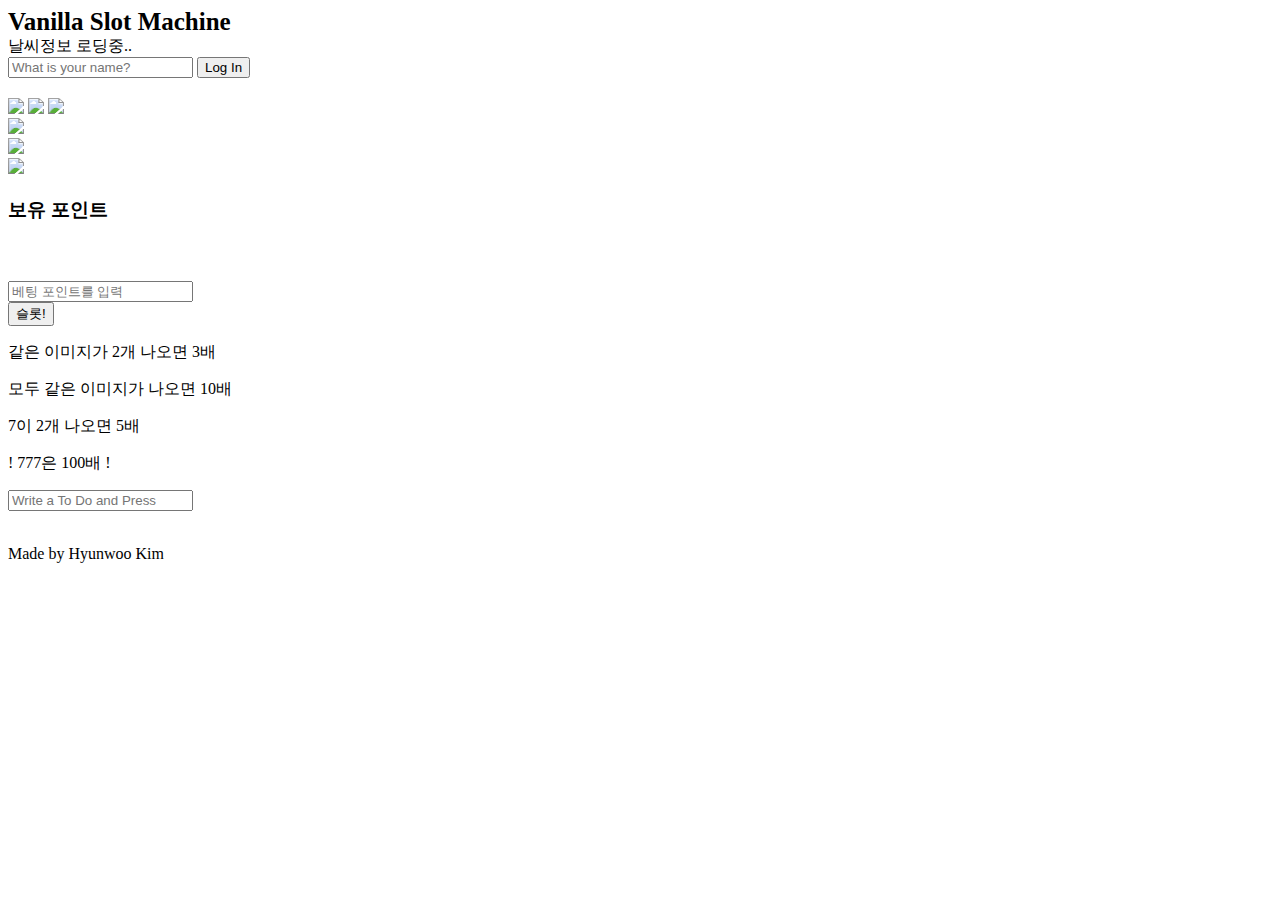
==== HTML.html @ e229a9f2 "Add files via upload" ====
<!DOCTYPE html>
<html lang="ko">
<head>
    <meta charset="UTF-8">
    <meta http-equiv="X-UA-Compatible" content="IE=edge">
    <link rel="stylesheet" href="CSS/style.css">
    <link rel="stylesheet" type="text/css" href="CSS/bootstrap.min.css">
    <title>App</title>
</head>
<body>
    <div class="container_NOTBOOT" id="ceil_opt">
        <span class="box0_l" style="font-size: 25px;"><b>Vanilla Slot Machine</b></span>
        <div class="box0_r" id="weather">
            <span>날씨정보 로딩중..</span>
            <span></span>
        </div>
    </div>


    <div class = "container_NOTBOOT" id="top_opt">
        <div class="box1">
            <form class="hidden" id="login-form">    <!-- HTML의 도움을 받기위해 input은 form 안에 -->
                <input required maxlength = "15" type="text" placeholder="What is your name?">
                <button>Log In</button>
            </form>
            <h3 class="hidden" id="greeting"></h3>
        </div>

        <div class="box1">
            <h2 id="clock"></h2>
        </div>

        <div class="box1">
            <a href="www.google.com"><img src="img/google.png"></a>
            <a href="www.naver.com"><img src="img/naver.png"></a>
            <a href="www.youtube.com"><img src="img/youtube.png"></a>
        </div>
    </div>
    

    <div class = "container_NOTBOOT" id="image_opt">
        <div class="box2">
            <img class="img-thumbnail" id="slot_image1" src="img/IMG_3.jpg">
        </div>
        
        <div class="box2">
            <img class="img-thumbnail" id="slot_image2" src="img/IMG_4.jpg">
        </div>

        <div class="box2">
            <img class="img-thumbnail" id="slot_image3" src="img/IMG_5.jpg">
        </div>
    </div>


    <div class = "container_NOTBOOT" id="info_opt">
        <div class="box3">
            <h3>보유 포인트</h3>
            <br>
            <h4 id="points"></h4>
        </div>

        <div class="box3">
            <form id="beting">
                <input type="number" min="0" step="10" placeholder="베팅 포인트를 입력">
                <br>
                <button class=" btn btn-success btn-lg">슬롯!</button>
            </form>
            <p>같은 이미지가 2개 나오면 3배</p>
            <p>모두 같은 이미지가 나오면 10배</p>
            <p>7이 2개 나오면 5배</p>
            <p>! 777은 100배 !</p>
        </div>

        <div class="box3" id="memo">
            <form id="todo-form">
                <input type="text" placeholder="Write a To Do and Press">
            </form>
            <ul id="todo-list">
            </ul>
        </div>
    </div>


    <div class = "container_NOTBOOT" id="quote_opt">
        <div class="box4" id="quote_box">
            <span style="font-size: medium;"></span>
            <br>
            <span style="font-size: small;"></span>
        </div>
    </div>


    <div class="container_NOTBOOT" id="bottom_opt">
        <div class="box5">Made by Hyunwoo Kim</div>
        </div>
    </div>

    <script src="js/Login.js"></script>
    <script src="js/clock.js"></script>
    <script src="js/quotes.js"></script>
    <script src="js/background.js"></script>
    <script src="js/todo.js"></script>
    <script src="js/weather.js"></script>
    <script src="js/slot_machine.js"></script>
</body>
</html>
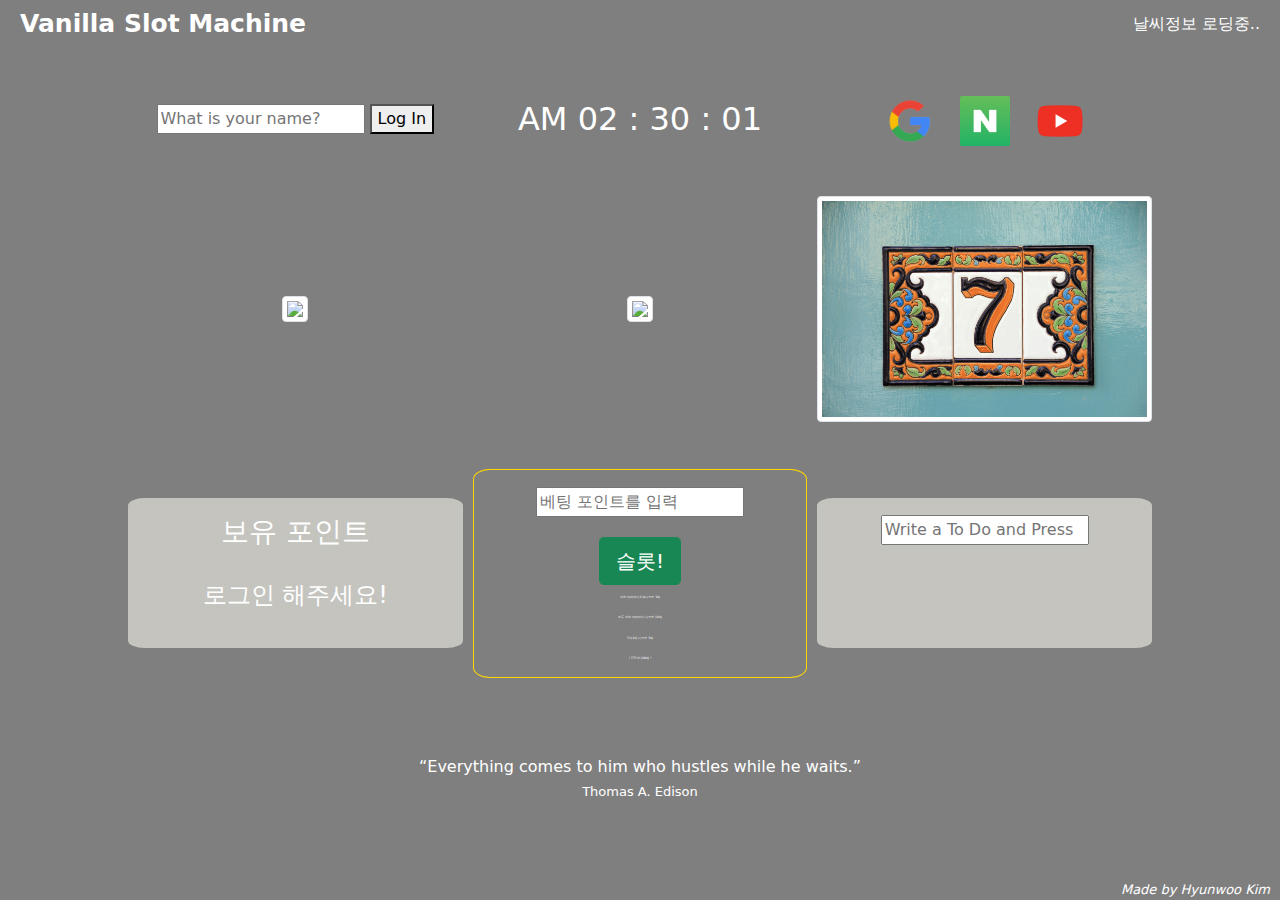
==== commit f81fed1a: "깃허브 테스트" ====
--- a/HTML.html
+++ b/HTML.html
@@ -1,5 +1,5 @@
 <!DOCTYPE html>
-<html lang="ko">
+<html lang="ko"> <!-- 테스트 -->
 <head>
     <meta charset="UTF-8">
     <meta http-equiv="X-UA-Compatible" content="IE=edge">
--- a/CSS/style.css
+++ b/CSS/style.css
@@ -0,0 +1,139 @@
+.hidden {
+    display : none;
+}
+
+#todo-list {
+    list-style: none;
+}
+
+p {
+    font-size: 3px;
+    margin: none;
+}
+
+/* 5개 컨테이너 통일 디자인  */
+.container_NOTBOOT {
+    display: flex;
+    
+    flex-wrap: wrap;
+
+    justify-content: center;
+    align-items: center;
+    align-content: space-between;
+
+    width: 80%;
+    text-align: center;
+}
+
+/* 각 컨테이너 별 별도 디자인 */
+/* 최상단 컨테이너 */
+#ceil_opt {
+    flex-wrap: nowrap;
+    width: 100%;
+    
+    justify-content: space-between;
+}
+
+/* 두번째 컨테이너(이름 시간 로고) */
+#top_opt {
+    gap: 5px 10px;
+}
+
+/* 세번째 컨테이너(슬롯 이미지) */
+#image_opt {
+    gap: 5px 10px;
+}
+
+/* 네번째 컨테이너(정보 및 ToDo) */
+#info_opt {
+    gap: 5px 10px;
+}
+
+/* 다섯번째 컨테이너(명언)*/
+#quote_opt {
+}
+
+/* 여섯번째 컨테이너(최하단)*/
+#bottom_opt {
+    width: 100%;
+    justify-content: end;
+    margin-right: 20px;
+    font-size: small;
+    font-style: italic;
+}
+
+
+/* 각 컨테이너 내 박스들 별도 디자인 */
+.box0_l {
+    margin-top: 5px;
+    margin-left: 20px;
+}
+.box0_r {
+    margin-top: 5px;
+    margin-right: 20px;
+}
+
+
+.box1 {
+    flex: 1 1 220px;
+}
+.box1 > * {
+    margin: 10px 0px;
+}
+.box1 > a > img {
+    width: 50px;
+    height: 50px;
+    margin: 3.5px 10px 0px 10px;
+}
+
+
+.box2 {
+    flex: 1 1 200px;
+}
+.box2 > img {
+    max-width: 100%;
+    height: auto;
+}
+
+
+
+.box3 {
+    flex: 1 1 200px;
+    height: auto;
+}
+#info_opt div:nth-of-type(1){
+    background : linear-gradient(rgba(243, 242, 233, 0.6), rgba(243, 242, 233, 0.6));
+    min-height: 150px;
+    border-radius: 5%;
+}
+#info_opt div:nth-of-type(2){
+    min-height: 150px;
+    border-radius: 5%;
+    border : 1px solid gold;
+}
+#info_opt div:nth-of-type(3){
+    background : linear-gradient(rgba(243, 242, 233, 0.6), rgba(243, 242, 233, 0.6));
+    border-radius: 5%;
+    min-height: 150px;
+}
+.box3 > h3 {
+    margin-top: 5%;
+}
+.box3 > form {
+    margin-top: 5%;
+}
+.box3 > form > button {
+    margin-top: 20px;
+    margin-bottom: 10px;
+}
+
+
+.box4 {
+    width: 1350px;
+    margin-bottom: 30px;
+    margin-top: 30px;
+}
+
+
+.box5{
+}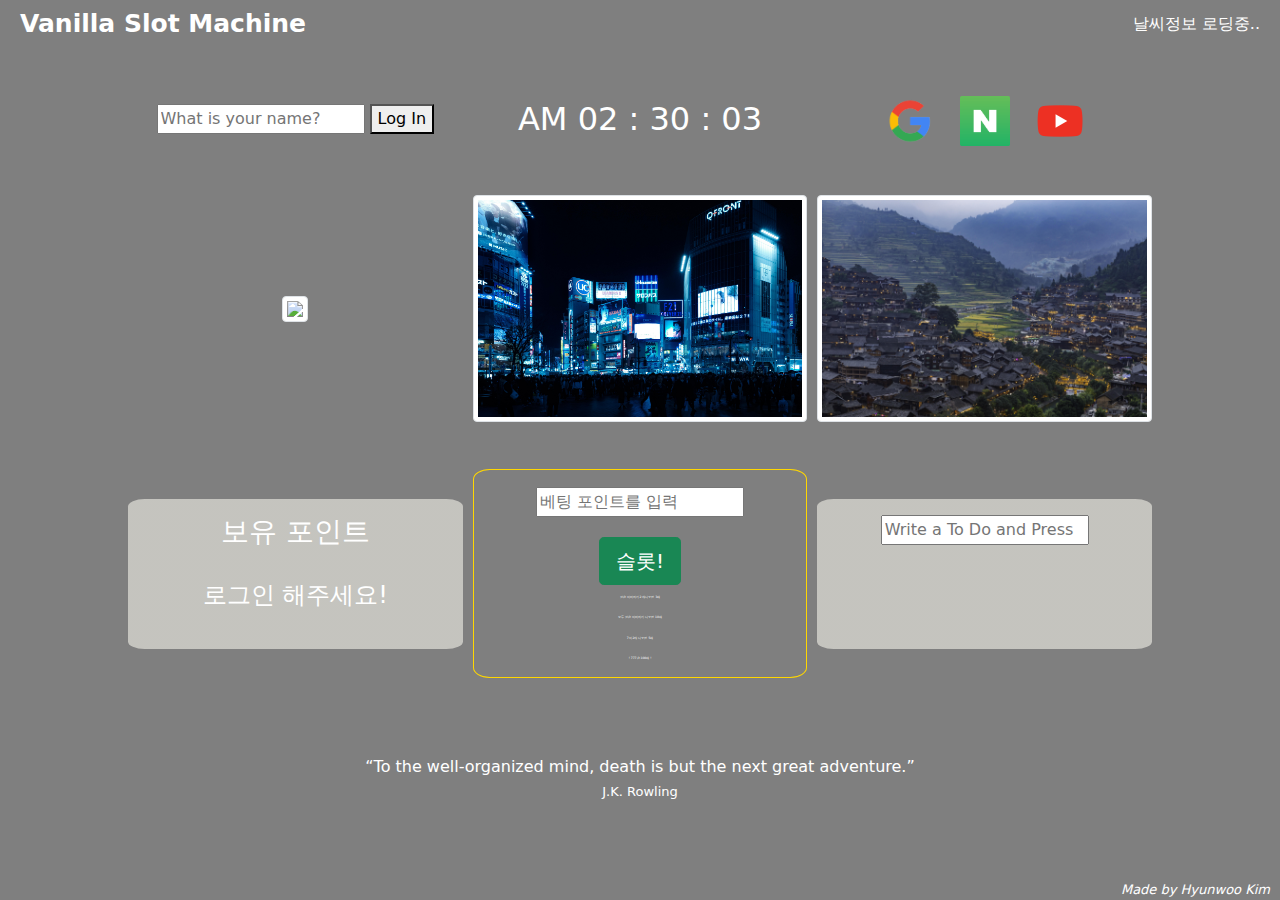
==== commit fd396f20: "슬롯 머신 구현 완료" ====
--- a/HTML.html
+++ b/HTML.html
@@ -1,5 +1,5 @@
 <!DOCTYPE html>
-<html lang="ko"> <!-- 테스트 -->
+<html lang="ko">
 <head>
     <meta charset="UTF-8">
     <meta http-equiv="X-UA-Compatible" content="IE=edge">
